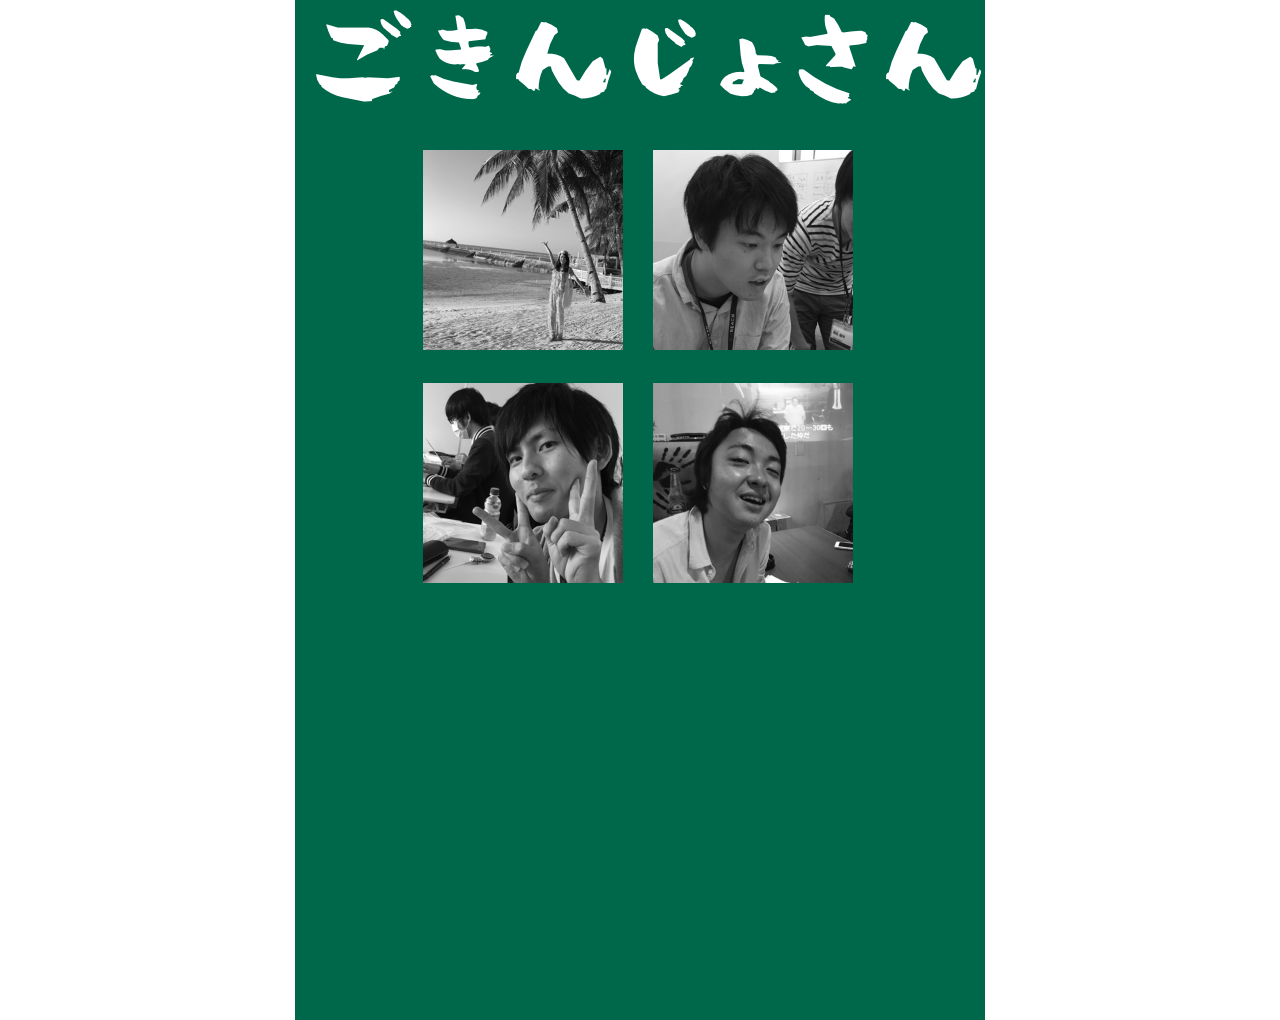
==== index.html @ cac0cd7d "owari" ====
<!DOCTYPE html>
<html>
<head>
	<meta charset="utf-8">
	<meta http-equiv="X-UA-Compatible" content="IE=edge">
	<title>Project Kinjo</title>
	<link rel="stylesheet" href="css/main.css">
	<link rel="stylesheet" href="css/reset.css">
</head>
<body>
	<header class="header">
		<section class="header-inner">
			<h1 class="page-title"></h1>
		</section>
	</header>
	<main class="main">
		<section class="main-inner">
			<ul class="contents-list cf">
				<li><a href="profile/betty.html"><img src="image/betty.jpg" alt="" width="200px" height="200px"></a></li>
				<li><a href="profile/intelliJ.html"><img src="image/intellij.jpg" alt="" width="200px" height="200px"></a></li>
				<li><a href="profile/junjun.html"><img src="image/junjun.jpg" alt="" width="200px" height="200px"></a></li>
				<li><a href="profile/nobita.html"><img src="image/nobita.jpg" alt="" width="200px" height="200px"></a></li>

			</ul>
		</section>
	</main>
</body>
</html>
---- css/main.css ----
/* common */

.cf:after {
	content: "."; 
	display: block; 
	height: 0; 
	font-size:0;	
	clear: both; 
}



/* header */
.header {
	width: 690px;
	height: 120px;
	background: #00684a;
	margin: 0 auto;
}

.page-title {
	text-indent: -9999px;
	padding: 20px;
	width: 690px;
	height: 120px;
	background-image: url("../image/kinjo.png");
	background-repeat: no-repeat;
	background-position: 20px 10px;
}

.header-inner {
	width: 690px;
	margin: 0 auto;
}

.page-title {
	font-size: 24px;
}

/* main */

.main {
	width: 690px;
	height: 900px;
	background: #00684a;
	margin: 0 auto;

}


.contents-list {
	width: 435px;
	margin: 0 auto;
	padding: 30px;
}

.contents-list > li {
	float: left;
	margin-bottom: 30px;
}

.contents-list > li:nth-child(2n+1) {
	margin-right: 30px;
}
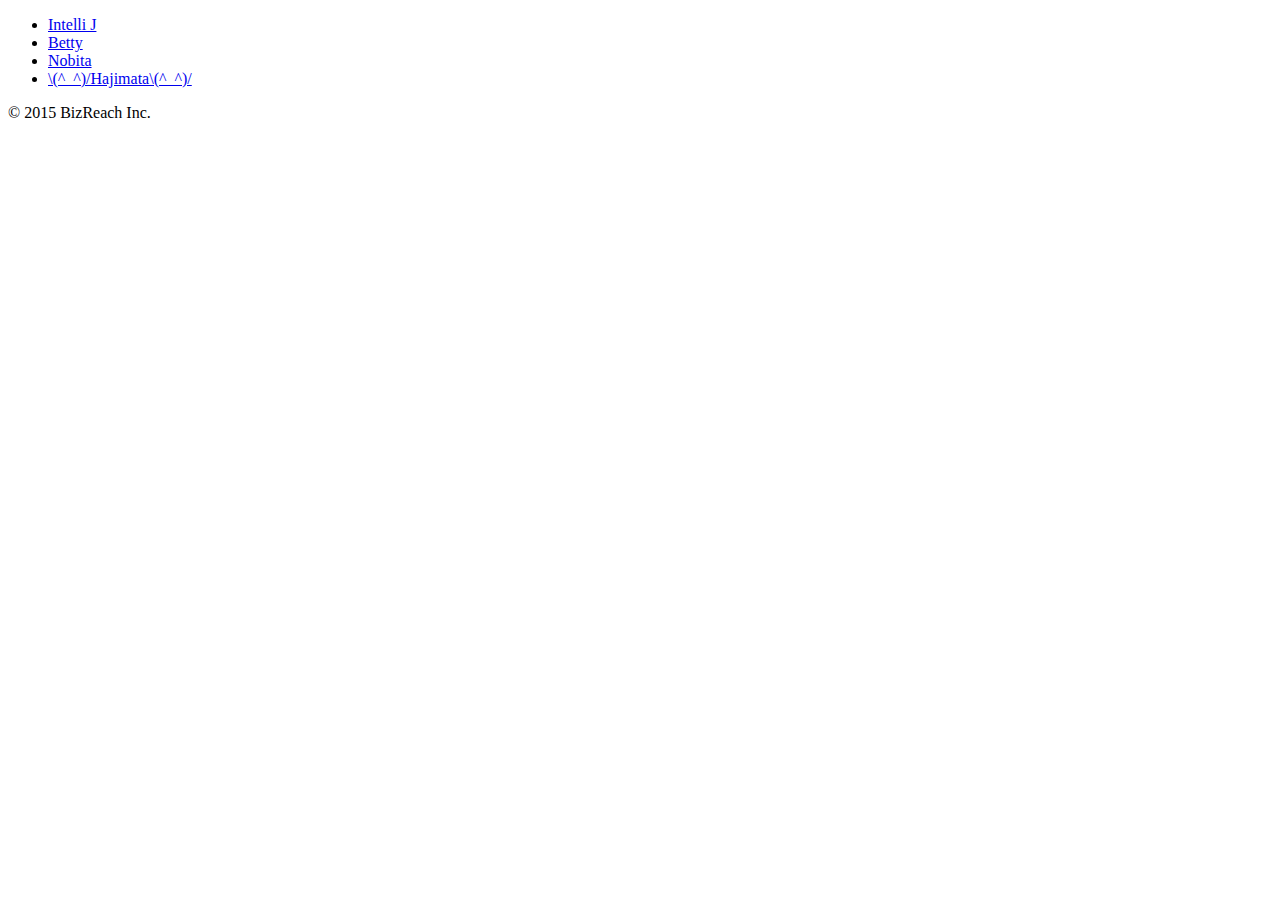
==== commit 287ce1e3: "header" ====
--- a/index.html
+++ b/index.html
@@ -2,27 +2,23 @@
 <html>
 <head>
 	<meta charset="utf-8">
-	<meta http-equiv="X-UA-Compatible" content="IE=edge">
 	<title>Project Kinjo</title>
-	<link rel="stylesheet" href="css/main.css">
-	<link rel="stylesheet" href="css/reset.css">
+	<link rel="stylesheet" href="">
 </head>
 <body>
-	<header class="header">
-		<section class="header-inner">
-			<h1 class="page-title"></h1>
-		</section>
-	</header>
 	<main class="main">
 		<section class="main-inner">
-			<ul class="contents-list cf">
-				<li><a href="profile/betty.html"><img src="image/betty.jpg" alt="" width="200px" height="200px"></a></li>
-				<li><a href="profile/intelliJ.html"><img src="image/intellij.jpg" alt="" width="200px" height="200px"></a></li>
-				<li><a href="profile/junjun.html"><img src="image/junjun.jpg" alt="" width="200px" height="200px"></a></li>
-				<li><a href="profile/nobita.html"><img src="image/nobita.jpg" alt="" width="200px" height="200px"></a></li>
-
+			<ul class="contents-list">
+				<li><a href="profile/intellij.html">Intelli J</a></li>
+				<li><a href="profile/betty.html">Betty</a></li>
+				<li><a href="profile/nobita.html">Nobita</a></li>
+				<li><a href="profile/hajimata.html">\(^_^)/Hajimata\(^_^)/</a></li>
+				<!-- <li><a href="profile/nishina.html">Nishina</a></li> -->
 			</ul>
 		</section>
+		<footer class="footer">		
+		<p class="copyright">&copy; 2015 BizReach Inc.</p>	
+	</footer>
 	</main>
 </body>
 </html>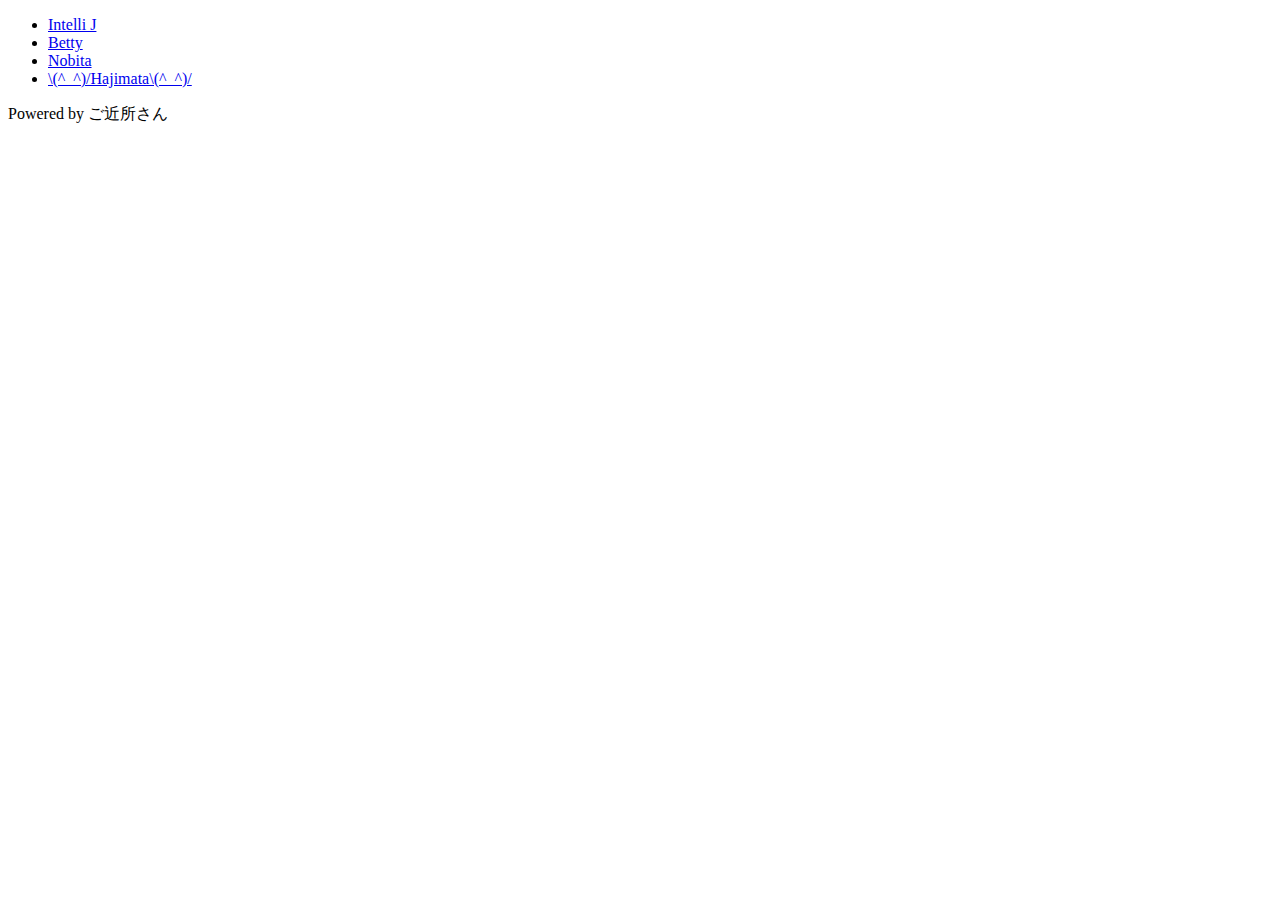
==== commit b495366c: "footer改変" ====
--- a/index.html
+++ b/index.html
@@ -17,7 +17,7 @@
 			</ul>
 		</section>
 		<footer class="footer">		
-		<p class="copyright">&copy; 2015 BizReach Inc.</p>	
+		<p class="copyright">Powered by ご近所さん</p>	
 	</footer>
 	</main>
 </body>
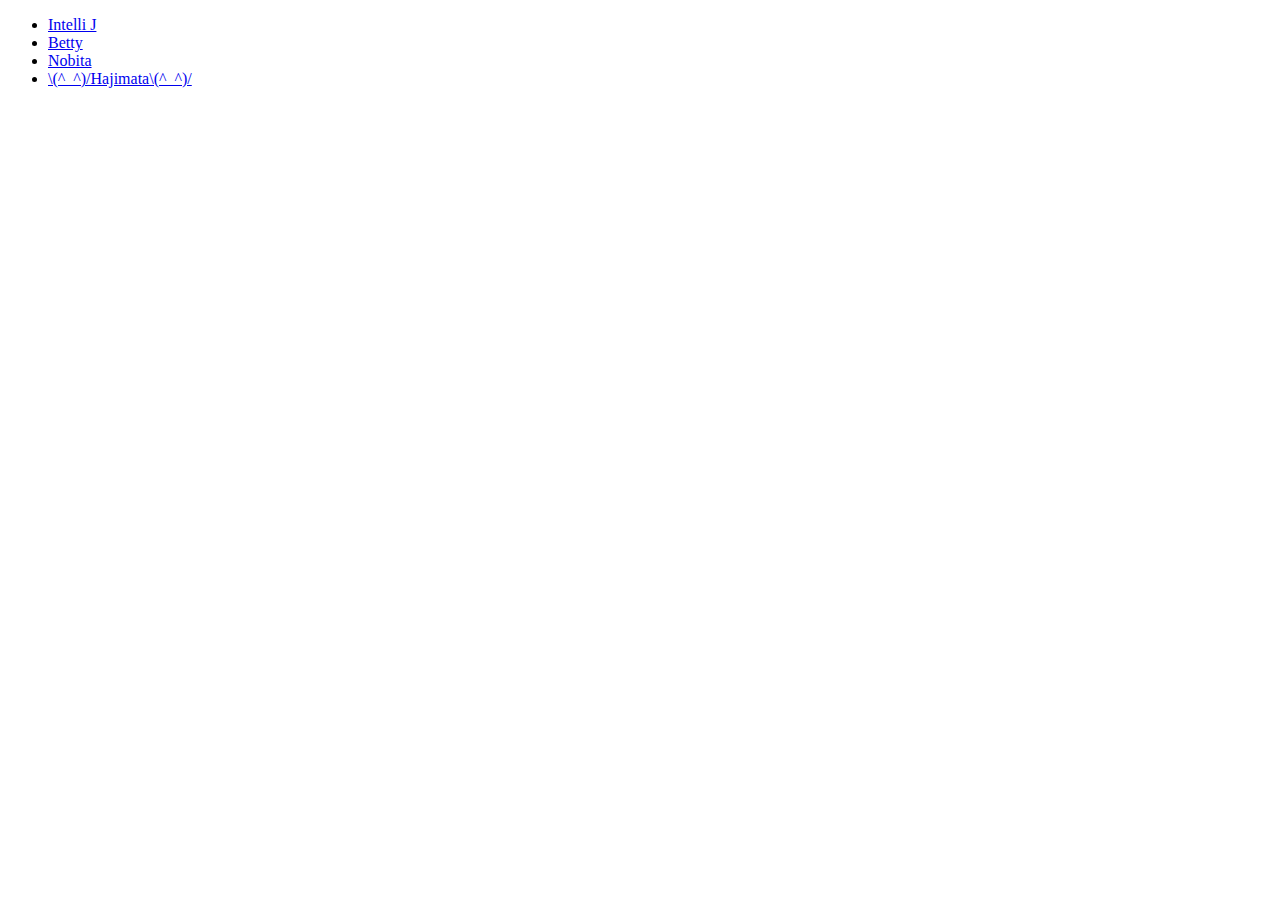
==== commit 3cb5711a: "修正" ====
--- a/index.html
+++ b/index.html
@@ -16,9 +16,6 @@
 				<!-- <li><a href="profile/nishina.html">Nishina</a></li> -->
 			</ul>
 		</section>
-		<footer class="footer">		
-		<p class="copyright">Powered by ご近所さん</p>	
-	</footer>
 	</main>
 </body>
 </html>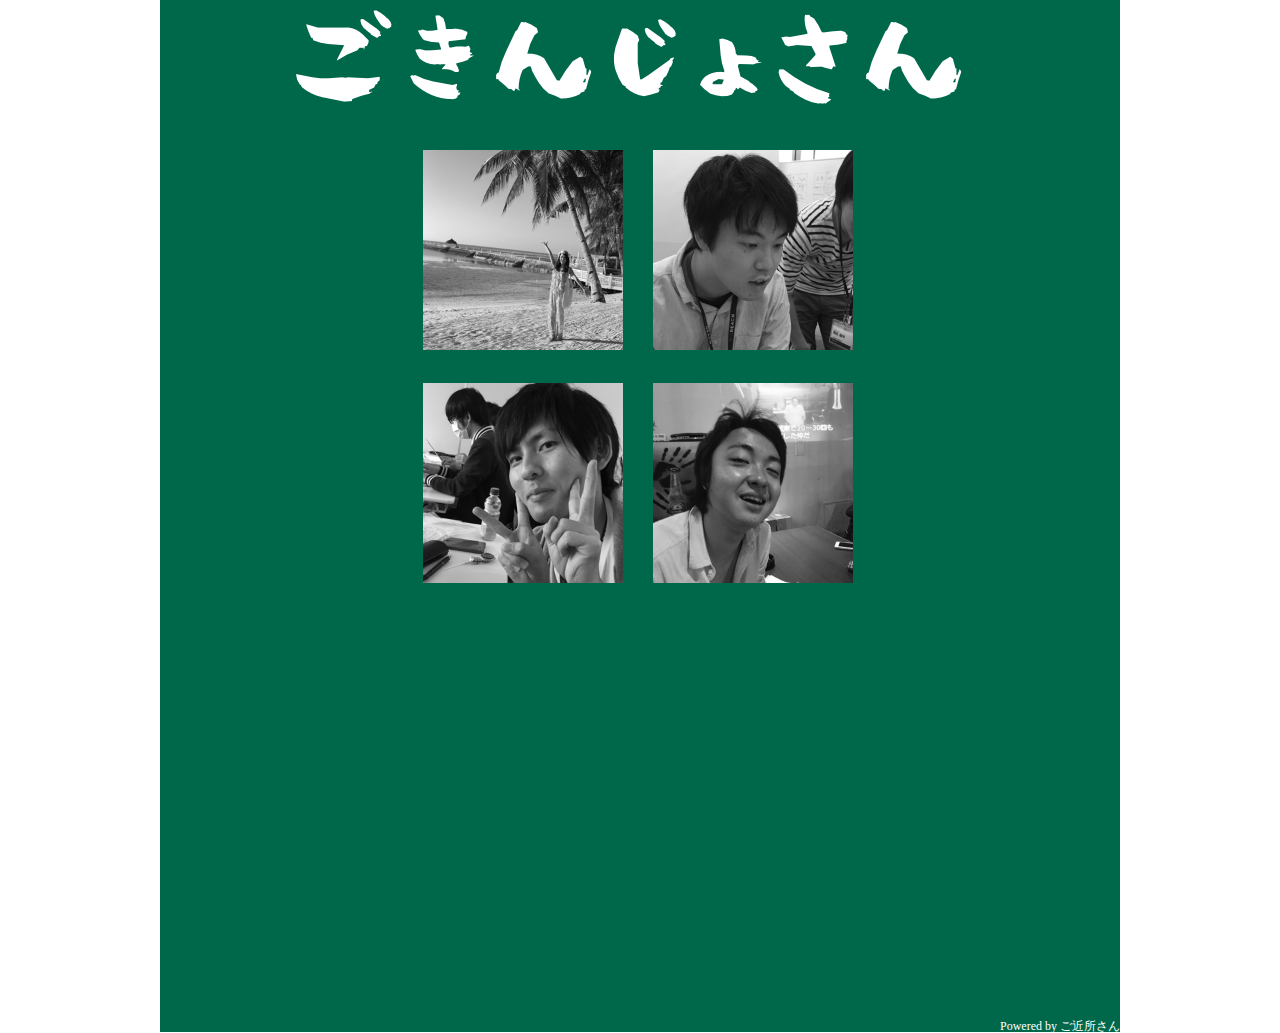
==== commit c5102b6e: "fix merge" ====
--- a/index.html
+++ b/index.html
@@ -3,19 +3,28 @@
 <head>
 	<meta charset="utf-8">
 	<title>Project Kinjo</title>
-	<link rel="stylesheet" href="">
+	<link rel="stylesheet" href="css/main.css">
+	<link rel="stylesheet" href="css/reset.css">
 </head>
 <body>
-	<main class="main">
-		<section class="main-inner">
-			<ul class="contents-list">
-				<li><a href="profile/intellij.html">Intelli J</a></li>
-				<li><a href="profile/betty.html">Betty</a></li>
-				<li><a href="profile/nobita.html">Nobita</a></li>
-				<li><a href="profile/hajimata.html">\(^_^)/Hajimata\(^_^)/</a></li>
-				<!-- <li><a href="profile/nishina.html">Nishina</a></li> -->
+	<header class="header-top">
+		<section class="header-inner-top">
+			<h1 class="page-title-top"></h>
+		</section>
+	</header>
+	<main class="main-top">
+		<section class="main-inner-top">
+			<ul class="contents-list-top cf">
+				<li><a href="profile/betty.html"><img src="image/betty.jpg" alt="" width="200px" height="200px"></a></li>
+				<li><a href="profile/intelliJ.html"><img src="image/intellij.jpg" alt="" width="200px" height="200px"></a></li>
+				<li><a href="profile/junjun.html"><img src="image/junjun.jpg" alt="" width="200px" height="200px"></a></li>
+				<li><a href="profile/nobita.html"><img src="image/nobita.jpg" alt="" width="200px" height="200px"></a></li>
+
 			</ul>
 		</section>
 	</main>
+	<footer class="footer">
+		<p class="copyright">Powered by ご近所さん</p>	
+	</footer>
 </body>
 </html>--- a/css/main.css
+++ b/css/main.css
@@ -0,0 +1,106 @@
+/* common */
+
+.cf:after {
+	content: "."; 
+	display: block; 
+	height: 0; 
+	font-size:0;	
+	clear: both; 
+}
+
+
+/* header */
+.header-top {
+	width: 960px;
+	height: 120px;
+	background: #00684a;
+	margin: 0 auto;
+}
+
+.page-title-top {
+	text-indent: -9999px;
+	padding: 20px;
+	margin: 0 auto;
+	width: 690px;
+	height: 120px;
+	background-image: url("../image/kinjo.png");
+	background-repeat: no-repeat;
+	background-position: 20px 10px;
+}
+
+.header-inner-top {
+	width: 960px;
+	margin: 0 auto;
+}
+
+.page-title-top {
+	font-size: 24px;
+}
+
+/* main */
+
+.main-top {
+	width: 960px;
+	height: 900px;
+	background: #00684a;
+	margin: 0 auto;
+
+}
+
+
+.contents-list-top {
+	width: 435px;
+	margin: 0 auto;
+	padding: 30px;
+}
+
+.contents-list-top > li {
+	float: left;
+	margin-bottom: 30px;
+}
+
+.contents-list-top > li:nth-child(2n+1) {
+	margin-right: 30px;
+}
+
+@charset "utf-8";
+
+.header{
+	height: 40px;
+	background-color: #00684a;
+	color: #fff;
+}
+
+.header-title{
+	font-size: 16px;
+	padding-top: 12px;
+
+}
+
+.main {
+	background-image: url(binder.jpg);
+	margin: 100px, 100px;
+	background-repeat: no-repeat;
+	width: 960px;
+	min-height: 1550px;
+	width: 1100px;
+}
+
+
+.inner {
+	width: 960px;
+	margin-left: 100px;
+}
+
+.footer{
+	background-color: #00684a;
+	width: 960px;
+	margin: 0 auto;
+	color: #fff;
+}
+
+.copyright{
+	font-size: 12px;
+	text-align: right;
+}
+
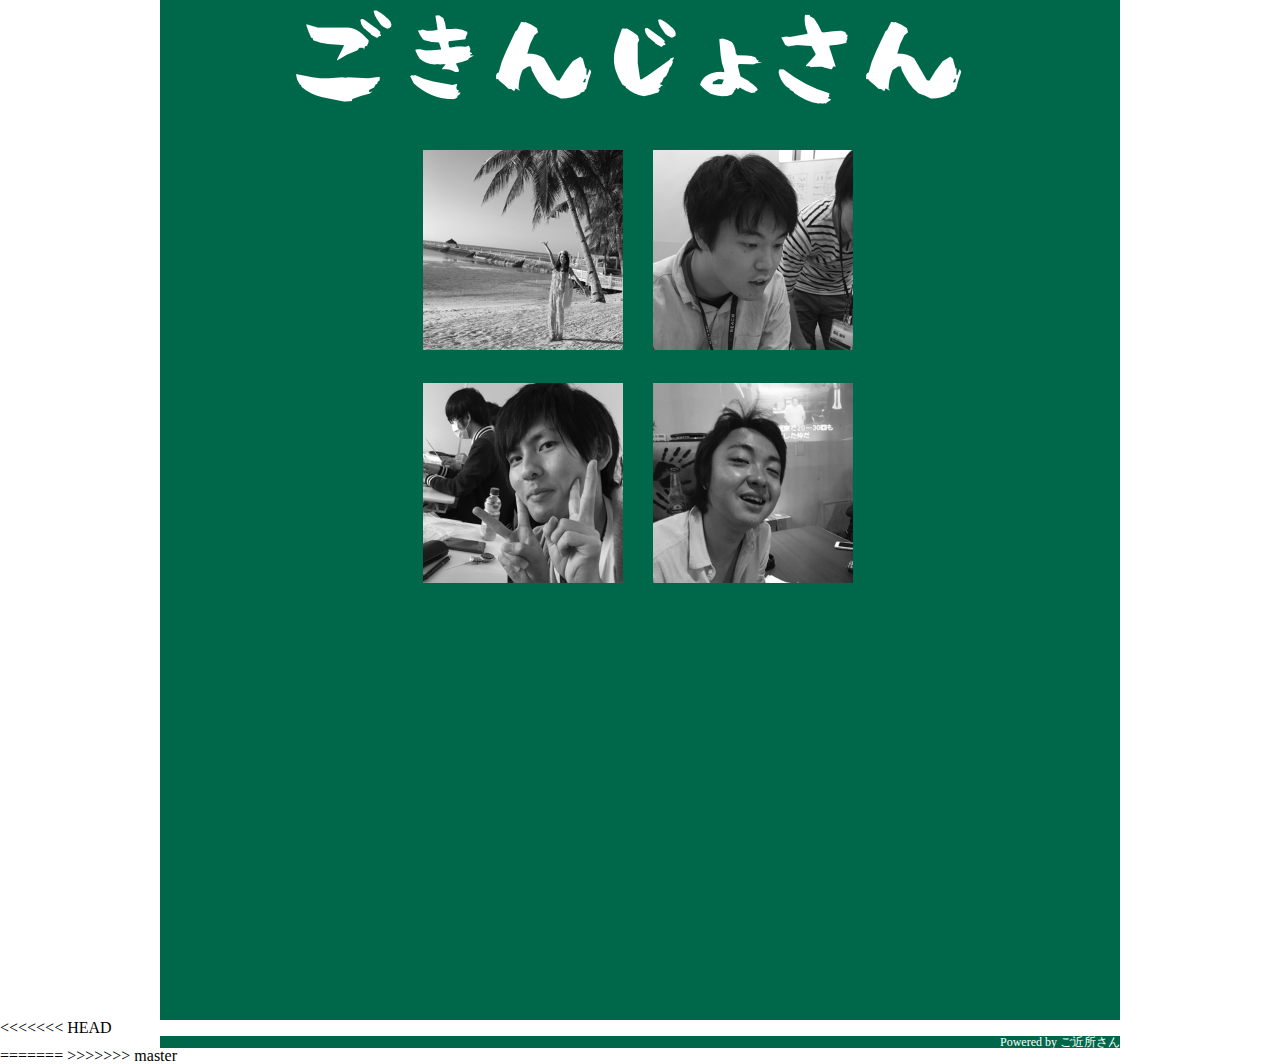
==== commit 6d664b3c: "fix confrict" ====
--- a/index.html
+++ b/index.html
@@ -23,8 +23,11 @@
 			</ul>
 		</section>
 	</main>
+<<<<<<< HEAD
 	<footer class="footer">
 		<p class="copyright">Powered by ご近所さん</p>	
 	</footer>
+=======
+>>>>>>> master
 </body>
 </html>--- a/css/main.css
+++ b/css/main.css
@@ -88,7 +88,21 @@
 
 
 .inner {
+
 	width: 960px;
+	margin-left: 500px;
+}
+
+.photo {
+	width: 600px;
+	margin-left: 120px
+	margin-top: 200px;
+}
+
+.inner-photo {
+	width: 600px;
+	margin-left: 120px
+	margin-top: 200px;
 	margin-left: 100px;
 }
 
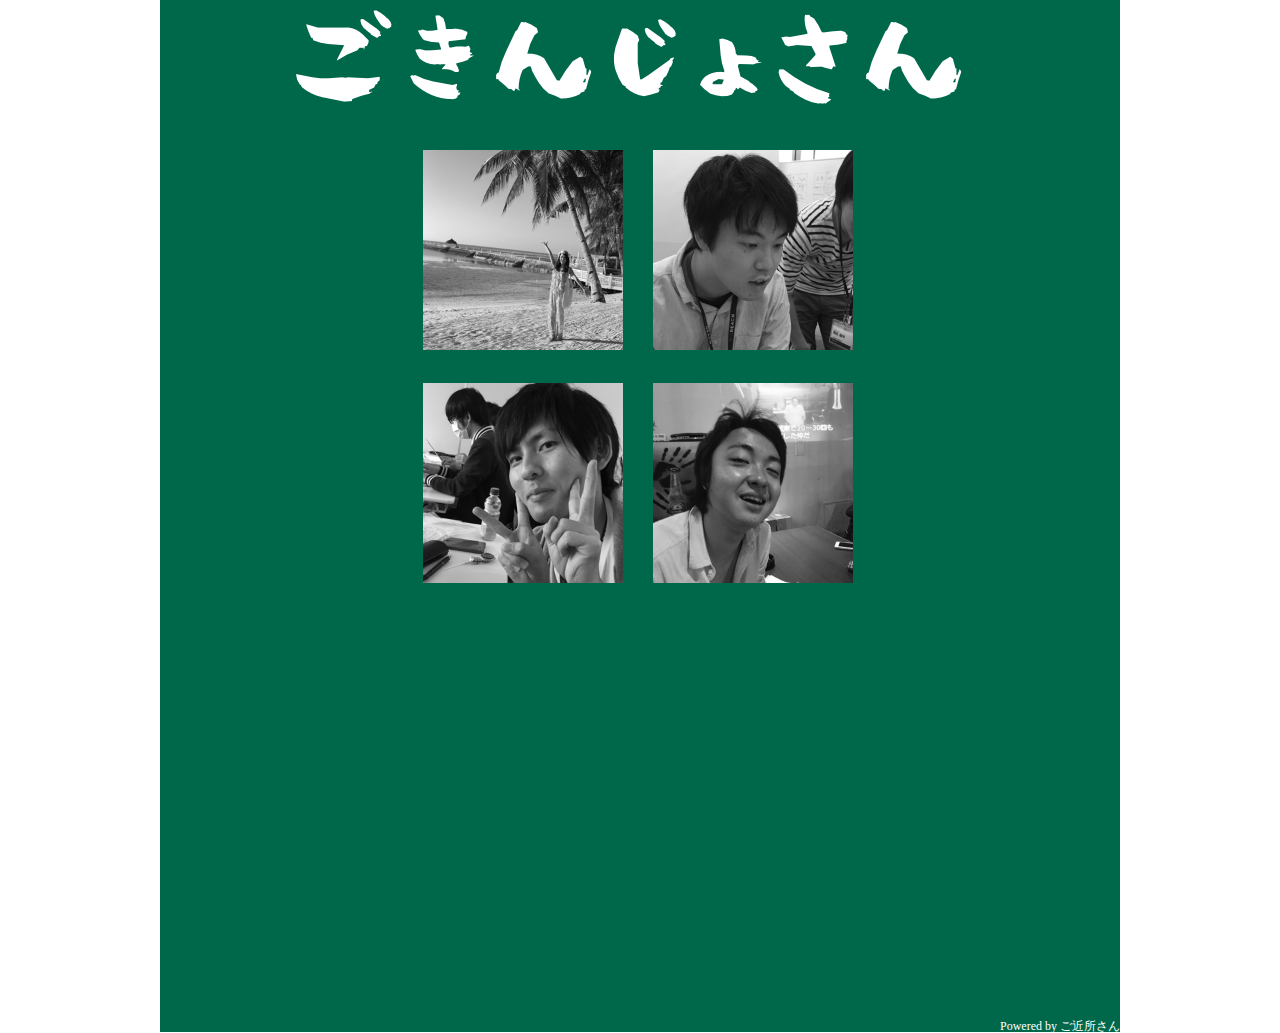
==== commit 9a0b99ef: "no message" ====
--- a/index.html
+++ b/index.html
@@ -23,11 +23,8 @@
 			</ul>
 		</section>
 	</main>
-<<<<<<< HEAD
 	<footer class="footer">
 		<p class="copyright">Powered by ご近所さん</p>	
 	</footer>
-=======
->>>>>>> master
 </body>
 </html>